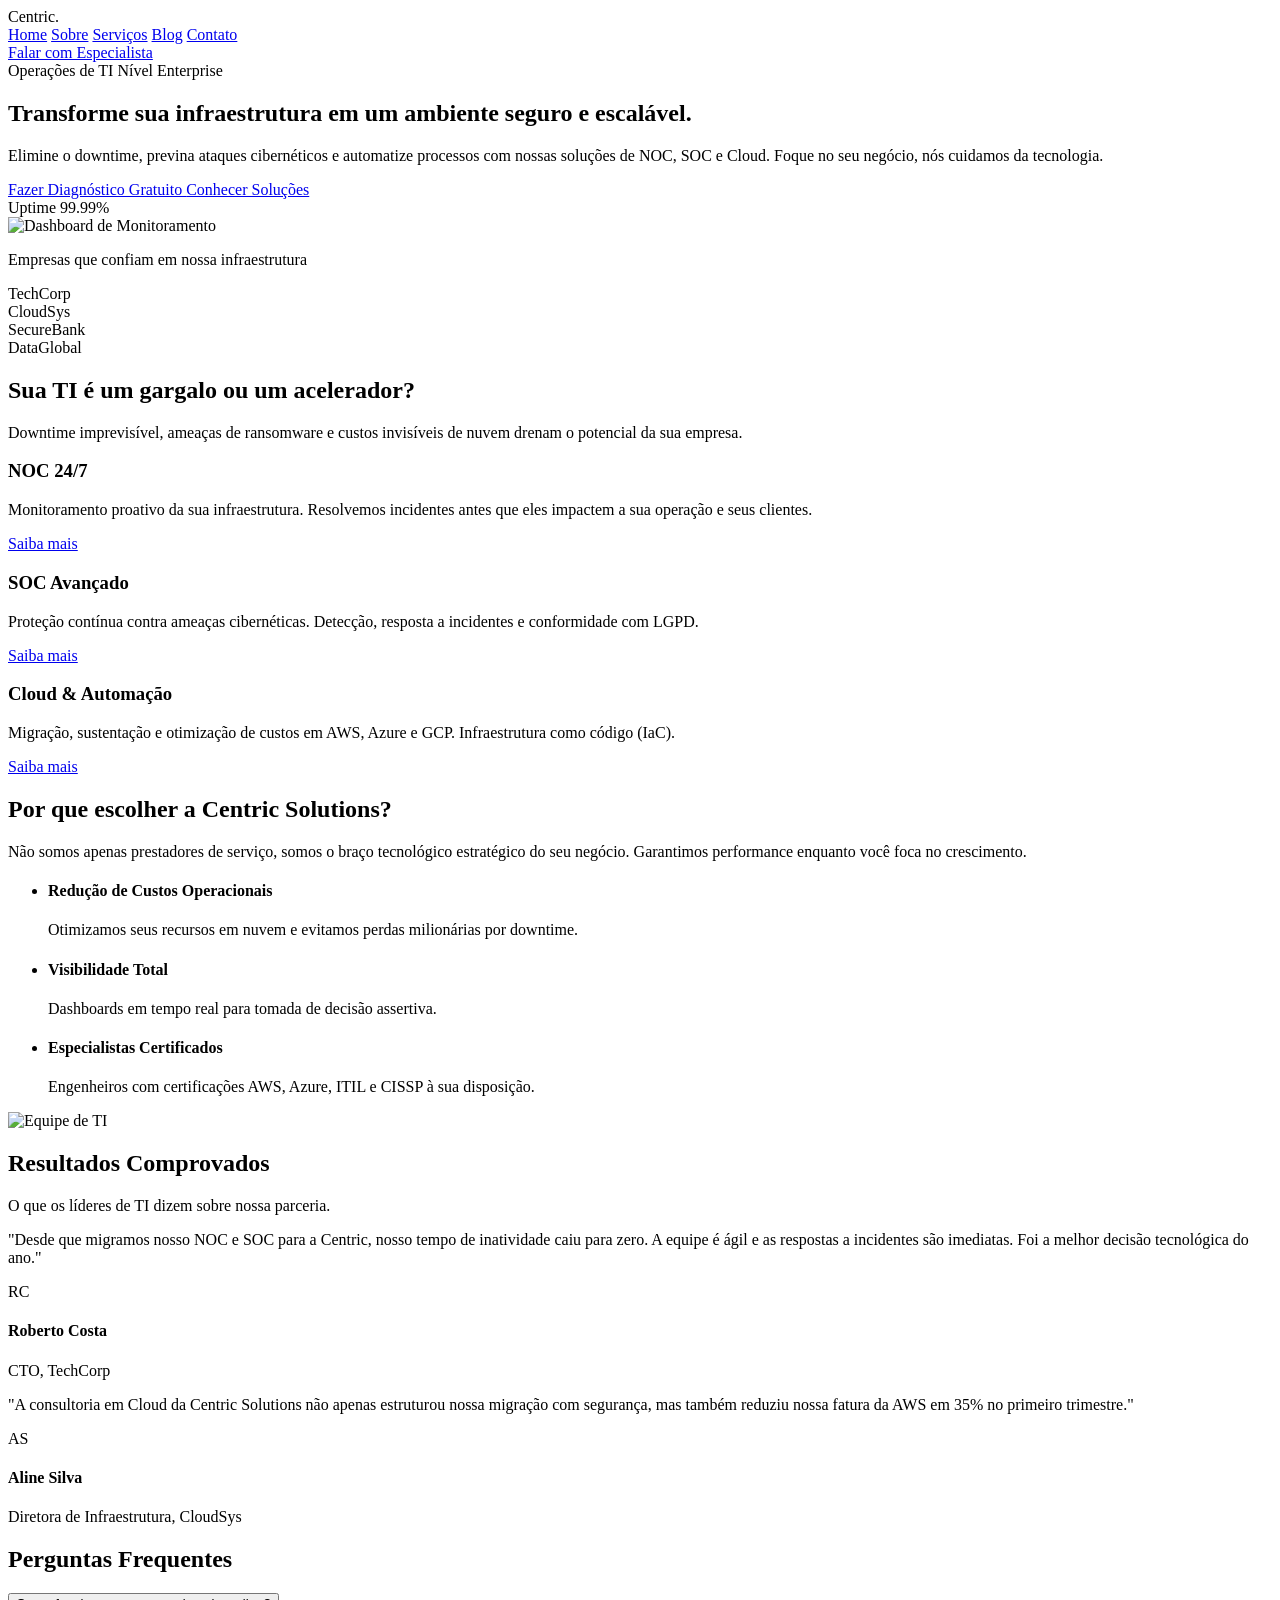
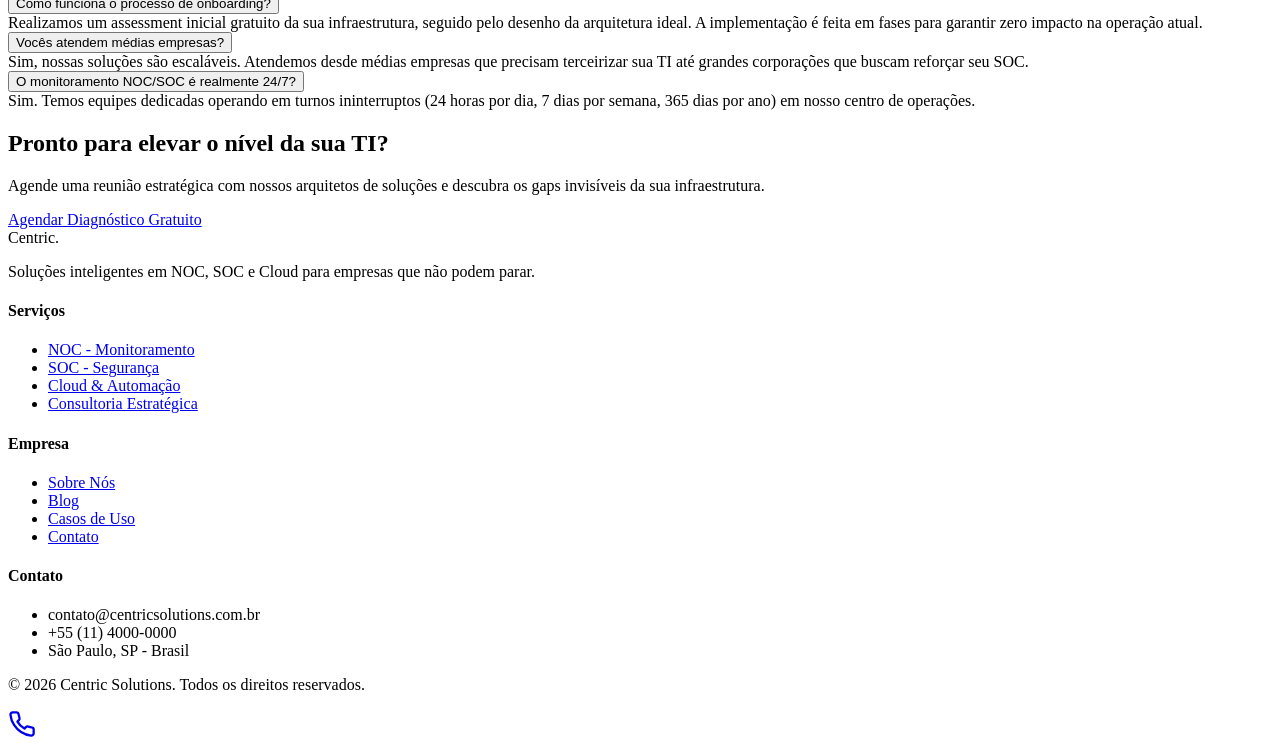
==== index.html @ 2e62fb9f "Add projeto no Github" ====
<!DOCTYPE html>
<html lang="pt-BR" class="scroll-smooth">
<head>
    <meta charset="UTF-8">
    <meta name="viewport" content="width=device-width, initial-scale=1.0">
    <meta name="description" content="A Centric Solutions transforma sua infraestrutura de TI com monitoramento NOC, segurança SOC, Cloud e Consultoria. Alta performance e escalabilidade.">
    <meta name="keywords" content="NOC, SOC, Cloud, Consultoria TI, Segurança da Informação, Infraestrutura, Centric Solutions">
    <title>Centric Solutions | Monitoramento, Segurança e Cloud</title>
    
    <link rel="preconnect" href="https://fonts.googleapis.com">
    <link rel="preconnect" href="https://fonts.gstatic.com" crossorigin>
    <link href="https://fonts.googleapis.com/css2?family=Inter:wght@400;500;600&family=Poppins:wght@500;600;700;800&display=swap" rel="stylesheet">
    <link rel="stylesheet" href="css/style.css">
    
    <script src="https://cdn.tailwindcss.com"></script>
    <script>
        tailwind.config = {
            theme: {
                extend: {
                    colors: {
                        darkblue: '#0A1F44',
                        blue: '#2F80ED',
                        purple: '#7B61FF',
                    },
                    fontFamily: {
                        sans: ['Inter', 'sans-serif'],
                        heading: ['Poppins', 'sans-serif'],
                    }
                }
            }
        }
    </script>
    <script src="https://unpkg.com/lucide@latest"></script>
</head>
<body class="bg-gray-50 text-gray-800 antialiased font-sans">

    <header class="fixed w-full z-50 transition-all duration-300" id="navbar">
        <div class="max-w-7xl mx-auto px-4 sm:px-6 lg:px-8">
            <div class="flex justify-between items-center h-20">
                <div class="flex-shrink-0 flex items-center gap-2 cursor-pointer" onclick="window.location.href='index.html'">
                    <i data-lucide="hexagon" class="text-blue w-8 h-8"></i>
                    <span class="font-heading font-bold text-2xl text-white tracking-tight">Centric.</span>
                </div>
                <nav class="hidden md:flex space-x-8">
                    <a href="index.html" class="text-white hover:text-blue transition font-medium">Home</a>
                    <a href="sobre.html" class="text-gray-300 hover:text-white transition font-medium">Sobre</a>
                    <a href="servicos.html" class="text-gray-300 hover:text-white transition font-medium">Serviços</a>
                    <a href="blog.html" class="text-gray-300 hover:text-white transition font-medium">Blog</a>
                    <a href="contato.html" class="text-gray-300 hover:text-white transition font-medium">Contato</a>
                </nav>
                <div class="hidden md:flex">
                    <a href="contato.html" class="bg-blue hover:bg-blue-600 text-white px-6 py-2 rounded-lg font-medium transition shadow-lg shadow-blue/30">Falar com Especialista</a>
                </div>
            </div>
        </div>
    </header>

    <section class="relative pt-32 pb-20 lg:pt-48 lg:pb-32 bg-darkblue overflow-hidden parallax">
        <div class="absolute inset-0 z-0">
            <div class="absolute inset-0 bg-gradient-to-r from-darkblue via-darkblue/90 to-transparent z-10"></div>
            <div class="absolute top-0 right-0 w-1/2 h-full bg-[radial-gradient(ellipse_at_top_right,_var(--tw-gradient-stops))] from-purple/40 via-blue/10 to-transparent"></div>
        </div>
        
        <div class="max-w-7xl mx-auto px-4 sm:px-6 lg:px-8 relative z-10">
            <div class="grid lg:grid-cols-2 gap-12 items-center">
                <div class="animate-fade-in-up">
                    <span class="text-purple font-semibold tracking-wider uppercase text-sm mb-4 block">Operações de TI Nível Enterprise</span>
                    <h1 class="text-4xl lg:text-6xl font-heading font-bold text-white leading-tight mb-6">
                        Transforme sua infraestrutura em um ambiente <span class="text-transparent bg-clip-text bg-gradient-to-r from-blue to-purple">seguro e escalável.</span>
                    </h1>
                    <p class="text-lg text-gray-300 mb-8 max-w-lg">
                        Elimine o downtime, previna ataques cibernéticos e automatize processos com nossas soluções de NOC, SOC e Cloud. Foque no seu negócio, nós cuidamos da tecnologia.
                    </p>
                    <div class="flex flex-col sm:flex-row gap-4">
                        <a href="contato.html" class="bg-blue hover:bg-blue-600 text-white text-center px-8 py-4 rounded-lg font-semibold transition shadow-lg shadow-blue/40 flex items-center justify-center gap-2">
                            Fazer Diagnóstico Gratuito <i data-lucide="arrow-right" class="w-5 h-5"></i>
                        </a>
                        <a href="servicos.html" class="border border-gray-600 hover:border-gray-400 text-white text-center px-8 py-4 rounded-lg font-semibold transition flex items-center justify-center">
                            Conhecer Soluções
                        </a>
                    </div>
                </div>
                <div class="hidden lg:block animate-fade-in-up delay-200">
                    <div class="glass-panel p-6 rounded-2xl border border-white/10 shadow-2xl relative">
                        <div class="absolute -top-4 -right-4 bg-purple text-white text-xs font-bold px-3 py-1 rounded-full shadow-lg z-20">Uptime 99.99%</div>
                        <img src="https://images.unsplash.com/photo-1551288049-bebda4e38f71?auto=format&fit=crop&w=800&q=80" alt="Dashboard de Monitoramento" class="rounded-lg opacity-90 w-full h-auto object-cover">
                    </div>
                </div>
            </div>
        </div>
    </section>

    <section class="py-10 bg-white border-b border-gray-100">
        <div class="max-w-7xl mx-auto px-4 text-center">
            <p class="text-sm text-gray-400 font-semibold uppercase tracking-widest mb-6">Empresas que confiam em nossa infraestrutura</p>
            <div class="flex flex-wrap justify-center gap-12 opacity-50 grayscale hover:grayscale-0 transition duration-500">
                <div class="flex items-center gap-2"><i data-lucide="box" class="w-8 h-8"></i><span class="font-heading font-bold text-xl">TechCorp</span></div>
                <div class="flex items-center gap-2"><i data-lucide="cloud" class="w-8 h-8"></i><span class="font-heading font-bold text-xl">CloudSys</span></div>
                <div class="flex items-center gap-2"><i data-lucide="shield" class="w-8 h-8"></i><span class="font-heading font-bold text-xl">SecureBank</span></div>
                <div class="flex items-center gap-2"><i data-lucide="database" class="w-8 h-8"></i><span class="font-heading font-bold text-xl">DataGlobal</span></div>
            </div>
        </div>
    </section>

    <section class="py-24 bg-gray-50">
        <div class="max-w-7xl mx-auto px-4 sm:px-6 lg:px-8">
            <div class="text-center max-w-3xl mx-auto mb-16 reveal">
                <h2 class="text-3xl lg:text-4xl font-heading font-bold text-darkblue mb-4">Sua TI é um gargalo ou um acelerador?</h2>
                <p class="text-lg text-gray-600">Downtime imprevisível, ameaças de ransomware e custos invisíveis de nuvem drenam o potencial da sua empresa.</p>
            </div>

            <div class="grid md:grid-cols-3 gap-8">
                <div class="bg-white p-8 rounded-2xl shadow-sm border border-gray-100 hover:shadow-xl hover:-translate-y-1 transition duration-300 reveal">
                    <div class="w-14 h-14 bg-blue/10 rounded-xl flex items-center justify-center text-blue mb-6">
                        <i data-lucide="activity" class="w-8 h-8"></i>
                    </div>
                    <h3 class="text-xl font-heading font-bold text-darkblue mb-3">NOC 24/7</h3>
                    <p class="text-gray-600 mb-6">Monitoramento proativo da sua infraestrutura. Resolvemos incidentes antes que eles impactem a sua operação e seus clientes.</p>
                    <a href="servicos.html" class="text-blue font-semibold hover:text-darkblue transition flex items-center gap-1">Saiba mais <i data-lucide="chevron-right" class="w-4 h-4"></i></a>
                </div>
                
                <div class="bg-white p-8 rounded-2xl shadow-sm border border-gray-100 hover:shadow-xl hover:-translate-y-1 transition duration-300 reveal delay-100">
                    <div class="w-14 h-14 bg-purple/10 rounded-xl flex items-center justify-center text-purple mb-6">
                        <i data-lucide="shield-check" class="w-8 h-8"></i>
                    </div>
                    <h3 class="text-xl font-heading font-bold text-darkblue mb-3">SOC Avançado</h3>
                    <p class="text-gray-600 mb-6">Proteção contínua contra ameaças cibernéticas. Detecção, resposta a incidentes e conformidade com LGPD.</p>
                    <a href="servicos.html" class="text-purple font-semibold hover:text-darkblue transition flex items-center gap-1">Saiba mais <i data-lucide="chevron-right" class="w-4 h-4"></i></a>
                </div>

                <div class="bg-white p-8 rounded-2xl shadow-sm border border-gray-100 hover:shadow-xl hover:-translate-y-1 transition duration-300 reveal delay-200">
                    <div class="w-14 h-14 bg-darkblue/10 rounded-xl flex items-center justify-center text-darkblue mb-6">
                        <i data-lucide="cloud-cog" class="w-8 h-8"></i>
                    </div>
                    <h3 class="text-xl font-heading font-bold text-darkblue mb-3">Cloud & Automação</h3>
                    <p class="text-gray-600 mb-6">Migração, sustentação e otimização de custos em AWS, Azure e GCP. Infraestrutura como código (IaC).</p>
                    <a href="servicos.html" class="text-darkblue font-semibold hover:text-blue transition flex items-center gap-1">Saiba mais <i data-lucide="chevron-right" class="w-4 h-4"></i></a>
                </div>
            </div>
        </div>
    </section>

    <section class="py-24 bg-darkblue text-white overflow-hidden relative">
        <div class="absolute top-1/2 left-0 transform -translate-y-1/2 w-64 h-64 bg-blue/20 rounded-full blur-3xl"></div>
        <div class="absolute top-1/2 right-0 transform -translate-y-1/2 w-64 h-64 bg-purple/20 rounded-full blur-3xl"></div>
        
        <div class="max-w-7xl mx-auto px-4 sm:px-6 lg:px-8 relative z-10">
            <div class="grid lg:grid-cols-2 gap-16 items-center">
                <div class="reveal">
                    <h2 class="text-3xl lg:text-4xl font-heading font-bold mb-6">Por que escolher a Centric Solutions?</h2>
                    <p class="text-gray-300 mb-8 text-lg">Não somos apenas prestadores de serviço, somos o braço tecnológico estratégico do seu negócio. Garantimos performance enquanto você foca no crescimento.</p>
                    
                    <ul class="space-y-6">
                        <li class="flex items-start gap-4">
                            <div class="mt-1 bg-blue rounded-full p-1"><i data-lucide="check" class="w-5 h-5 text-white"></i></div>
                            <div>
                                <h4 class="font-bold text-xl mb-1">Redução de Custos Operacionais</h4>
                                <p class="text-gray-400">Otimizamos seus recursos em nuvem e evitamos perdas milionárias por downtime.</p>
                            </div>
                        </li>
                        <li class="flex items-start gap-4">
                            <div class="mt-1 bg-purple rounded-full p-1"><i data-lucide="check" class="w-5 h-5 text-white"></i></div>
                            <div>
                                <h4 class="font-bold text-xl mb-1">Visibilidade Total</h4>
                                <p class="text-gray-400">Dashboards em tempo real para tomada de decisão assertiva.</p>
                            </div>
                        </li>
                        <li class="flex items-start gap-4">
                            <div class="mt-1 bg-blue rounded-full p-1"><i data-lucide="check" class="w-5 h-5 text-white"></i></div>
                            <div>
                                <h4 class="font-bold text-xl mb-1">Especialistas Certificados</h4>
                                <p class="text-gray-400">Engenheiros com certificações AWS, Azure, ITIL e CISSP à sua disposição.</p>
                            </div>
                        </li>
                    </ul>
                </div>
                <div class="reveal delay-200">
                    <img src="https://images.unsplash.com/photo-1573164713988-8665fc963095?auto=format&fit=crop&w=800&q=80" alt="Equipe de TI" class="rounded-2xl shadow-2xl border border-white/10">
                </div>
            </div>
        </div>
    </section>

    <section class="py-24 bg-white">
        <div class="max-w-7xl mx-auto px-4 sm:px-6 lg:px-8">
            <div class="text-center mb-16 reveal">
                <h2 class="text-3xl lg:text-4xl font-heading font-bold text-darkblue mb-4">Resultados Comprovados</h2>
                <p class="text-lg text-gray-600">O que os líderes de TI dizem sobre nossa parceria.</p>
            </div>
            
            <div class="grid md:grid-cols-2 gap-8">
                <div class="bg-gray-50 p-8 rounded-2xl border border-gray-100 reveal">
                    <div class="flex text-yellow-400 mb-4">
                        <i data-lucide="star" class="fill-current w-5 h-5"></i><i data-lucide="star" class="fill-current w-5 h-5"></i><i data-lucide="star" class="fill-current w-5 h-5"></i><i data-lucide="star" class="fill-current w-5 h-5"></i><i data-lucide="star" class="fill-current w-5 h-5"></i>
                    </div>
                    <p class="text-gray-700 italic mb-6">"Desde que migramos nosso NOC e SOC para a Centric, nosso tempo de inatividade caiu para zero. A equipe é ágil e as respostas a incidentes são imediatas. Foi a melhor decisão tecnológica do ano."</p>
                    <div class="flex items-center gap-4">
                        <div class="w-12 h-12 bg-gray-300 rounded-full flex items-center justify-center font-bold text-darkblue">RC</div>
                        <div>
                            <h4 class="font-bold text-darkblue">Roberto Costa</h4>
                            <p class="text-sm text-gray-500">CTO, TechCorp</p>
                        </div>
                    </div>
                </div>

                <div class="bg-gray-50 p-8 rounded-2xl border border-gray-100 reveal delay-100">
                    <div class="flex text-yellow-400 mb-4">
                        <i data-lucide="star" class="fill-current w-5 h-5"></i><i data-lucide="star" class="fill-current w-5 h-5"></i><i data-lucide="star" class="fill-current w-5 h-5"></i><i data-lucide="star" class="fill-current w-5 h-5"></i><i data-lucide="star" class="fill-current w-5 h-5"></i>
                    </div>
                    <p class="text-gray-700 italic mb-6">"A consultoria em Cloud da Centric Solutions não apenas estruturou nossa migração com segurança, mas também reduziu nossa fatura da AWS em 35% no primeiro trimestre."</p>
                    <div class="flex items-center gap-4">
                        <div class="w-12 h-12 bg-gray-300 rounded-full flex items-center justify-center font-bold text-darkblue">AS</div>
                        <div>
                            <h4 class="font-bold text-darkblue">Aline Silva</h4>
                            <p class="text-sm text-gray-500">Diretora de Infraestrutura, CloudSys</p>
                        </div>
                    </div>
                </div>
            </div>
        </div>
    </section>

    <section class="py-24 bg-gray-50 border-t border-gray-200">
        <div class="max-w-3xl mx-auto px-4 sm:px-6 lg:px-8">
            <div class="text-center mb-12 reveal">
                <h2 class="text-3xl font-heading font-bold text-darkblue mb-4">Perguntas Frequentes</h2>
            </div>
            
            <div class="space-y-4 reveal delay-100">
                <div class="bg-white rounded-lg shadow-sm border border-gray-200 overflow-hidden faq-item">
                    <button class="w-full px-6 py-4 text-left flex justify-between items-center focus:outline-none faq-btn">
                        <span class="font-semibold text-darkblue">Como funciona o processo de onboarding?</span>
                        <i data-lucide="chevron-down" class="w-5 h-5 text-gray-400 transition-transform duration-300"></i>
                    </button>
                    <div class="px-6 pb-4 text-gray-600 hidden faq-content">
                        Realizamos um assessment inicial gratuito da sua infraestrutura, seguido pelo desenho da arquitetura ideal. A implementação é feita em fases para garantir zero impacto na operação atual.
                    </div>
                </div>
                <div class="bg-white rounded-lg shadow-sm border border-gray-200 overflow-hidden faq-item">
                    <button class="w-full px-6 py-4 text-left flex justify-between items-center focus:outline-none faq-btn">
                        <span class="font-semibold text-darkblue">Vocês atendem médias empresas?</span>
                        <i data-lucide="chevron-down" class="w-5 h-5 text-gray-400 transition-transform duration-300"></i>
                    </button>
                    <div class="px-6 pb-4 text-gray-600 hidden faq-content">
                        Sim, nossas soluções são escaláveis. Atendemos desde médias empresas que precisam terceirizar sua TI até grandes corporações que buscam reforçar seu SOC.
                    </div>
                </div>
                <div class="bg-white rounded-lg shadow-sm border border-gray-200 overflow-hidden faq-item">
                    <button class="w-full px-6 py-4 text-left flex justify-between items-center focus:outline-none faq-btn">
                        <span class="font-semibold text-darkblue">O monitoramento NOC/SOC é realmente 24/7?</span>
                        <i data-lucide="chevron-down" class="w-5 h-5 text-gray-400 transition-transform duration-300"></i>
                    </button>
                    <div class="px-6 pb-4 text-gray-600 hidden faq-content">
                        Sim. Temos equipes dedicadas operando em turnos ininterruptos (24 horas por dia, 7 dias por semana, 365 dias por ano) em nosso centro de operações.
                    </div>
                </div>
            </div>
        </div>
    </section>

    <section class="py-20 bg-gradient-to-r from-darkblue to-blue text-white text-center">
        <div class="max-w-4xl mx-auto px-4 reveal">
            <h2 class="text-3xl lg:text-5xl font-heading font-bold mb-6">Pronto para elevar o nível da sua TI?</h2>
            <p class="text-xl text-blue-100 mb-10">Agende uma reunião estratégica com nossos arquitetos de soluções e descubra os gaps invisíveis da sua infraestrutura.</p>
            <a href="contato.html" class="inline-block bg-white text-darkblue hover:bg-gray-100 px-10 py-4 rounded-lg font-bold text-lg transition shadow-xl">
                Agendar Diagnóstico Gratuito
            </a>
        </div>
    </section>

    <footer class="bg-gray-900 text-gray-400 py-12 border-t border-gray-800">
        <div class="max-w-7xl mx-auto px-4 sm:px-6 lg:px-8 grid md:grid-cols-4 gap-8 mb-8">
            <div>
                <div class="flex items-center gap-2 mb-6">
                    <i data-lucide="hexagon" class="text-blue w-6 h-6"></i>
                    <span class="font-heading font-bold text-xl text-white tracking-tight">Centric.</span>
                </div>
                <p class="text-sm">Soluções inteligentes em NOC, SOC e Cloud para empresas que não podem parar.</p>
            </div>
            <div>
                <h4 class="text-white font-bold mb-4 font-heading">Serviços</h4>
                <ul class="space-y-2 text-sm">
                    <li><a href="servicos.html" class="hover:text-white transition">NOC - Monitoramento</a></li>
                    <li><a href="servicos.html" class="hover:text-white transition">SOC - Segurança</a></li>
                    <li><a href="servicos.html" class="hover:text-white transition">Cloud & Automação</a></li>
                    <li><a href="servicos.html" class="hover:text-white transition">Consultoria Estratégica</a></li>
                </ul>
            </div>
            <div>
                <h4 class="text-white font-bold mb-4 font-heading">Empresa</h4>
                <ul class="space-y-2 text-sm">
                    <li><a href="sobre.html" class="hover:text-white transition">Sobre Nós</a></li>
                    <li><a href="blog.html" class="hover:text-white transition">Blog</a></li>
                    <li><a href="#" class="hover:text-white transition">Casos de Uso</a></li>
                    <li><a href="contato.html" class="hover:text-white transition">Contato</a></li>
                </ul>
            </div>
            <div>
                <h4 class="text-white font-bold mb-4 font-heading">Contato</h4>
                <ul class="space-y-2 text-sm">
                    <li class="flex items-center gap-2"><i data-lucide="mail" class="w-4 h-4"></i> contato@centricsolutions.com.br</li>
                    <li class="flex items-center gap-2"><i data-lucide="phone" class="w-4 h-4"></i> +55 (11) 4000-0000</li>
                    <li class="flex items-center gap-2"><i data-lucide="map-pin" class="w-4 h-4"></i> São Paulo, SP - Brasil</li>
                </ul>
            </div>
        </div>
        <div class="max-w-7xl mx-auto px-4 sm:px-6 lg:px-8 border-t border-gray-800 pt-8 flex flex-col md:flex-row justify-between items-center text-sm">
            <p>&copy; 2026 Centric Solutions. Todos os direitos reservados.</p>
            <div class="flex space-x-4 mt-4 md:mt-0">
                <a href="#" class="hover:text-white transition"><i data-lucide="linkedin" class="w-5 h-5"></i></a>
                <a href="#" class="hover:text-white transition"><i data-lucide="instagram" class="w-5 h-5"></i></a>
            </div>
        </div>
    </footer>

    <a href="https://wa.me/5511999999999" target="_blank" class="fixed bottom-6 right-6 bg-green-500 hover:bg-green-600 text-white p-4 rounded-full shadow-2xl hover:-translate-y-1 transition-all z-50 flex items-center justify-center">
        <svg xmlns="http://www.w3.org/2000/svg" width="28" height="28" viewBox="0 0 24 24" fill="none" stroke="currentColor" stroke-width="2" stroke-linecap="round" stroke-linejoin="round" class="lucide lucide-phone"><path d="M22 16.92v3a2 2 0 0 1-2.18 2 19.79 19.79 0 0 1-8.63-3.07 19.5 19.5 0 0 1-6-6 19.79 19.79 0 0 1-3.07-8.67A2 2 0 0 1 4.11 2h3a2 2 0 0 1 2 1.72 12.84 12.84 0 0 0 .7 2.81 2 2 0 0 1-.45 2.11L8.09 9.91a16 16 0 0 0 6 6l1.27-1.27a2 2 0 0 1 2.11-.45 12.84 12.84 0 0 0 2.81.7A2 2 0 0 1 22 16.92z"/></svg>
    </a>

    <script src="js/script.js"></script>
    <script>lucide.createIcons();</script>
</body>
</html>
---- css/style.css ----
/* Custom Styles and Utility Classes */
html {
    scroll-behavior: smooth;
}

body {
    -webkit-font-smoothing: antialiased;
    -moz-osx-font-smoothing: grayscale;
}

/* Glassmorphism utility */
.glass-panel {
    background: rgba(255, 255, 255, 0.05);
    backdrop-filter: blur(10px);
    -webkit-backdrop-filter: blur(10px);
}

/* Custom Animations */
@keyframes fadeInUp {
    from {
        opacity: 0;
        transform: translateY(30px);
    }
    to {
        opacity: 1;
        transform: translateY(0);
    }
}

.animate-fade-in-up {
    animation: fadeInUp 0.8s cubic-bezier(0.16, 1, 0.3, 1) forwards;
}

.delay-100 { animation-delay: 100ms; }
.delay-200 { animation-delay: 200ms; }
.delay-300 { animation-delay: 300ms; }

/* Reveal on scroll logic (used with JS) */
.reveal {
    opacity: 0;
    transform: translateY(30px);
    transition: all 0.8s cubic-bezier(0.16, 1, 0.3, 1);
}

.reveal.active {
    opacity: 1;
    transform: translateY(0);
}

/* Parallax Background */
.parallax {
    background-attachment: fixed;
    background-position: center;
    background-repeat: no-repeat;
    background-size: cover;
}
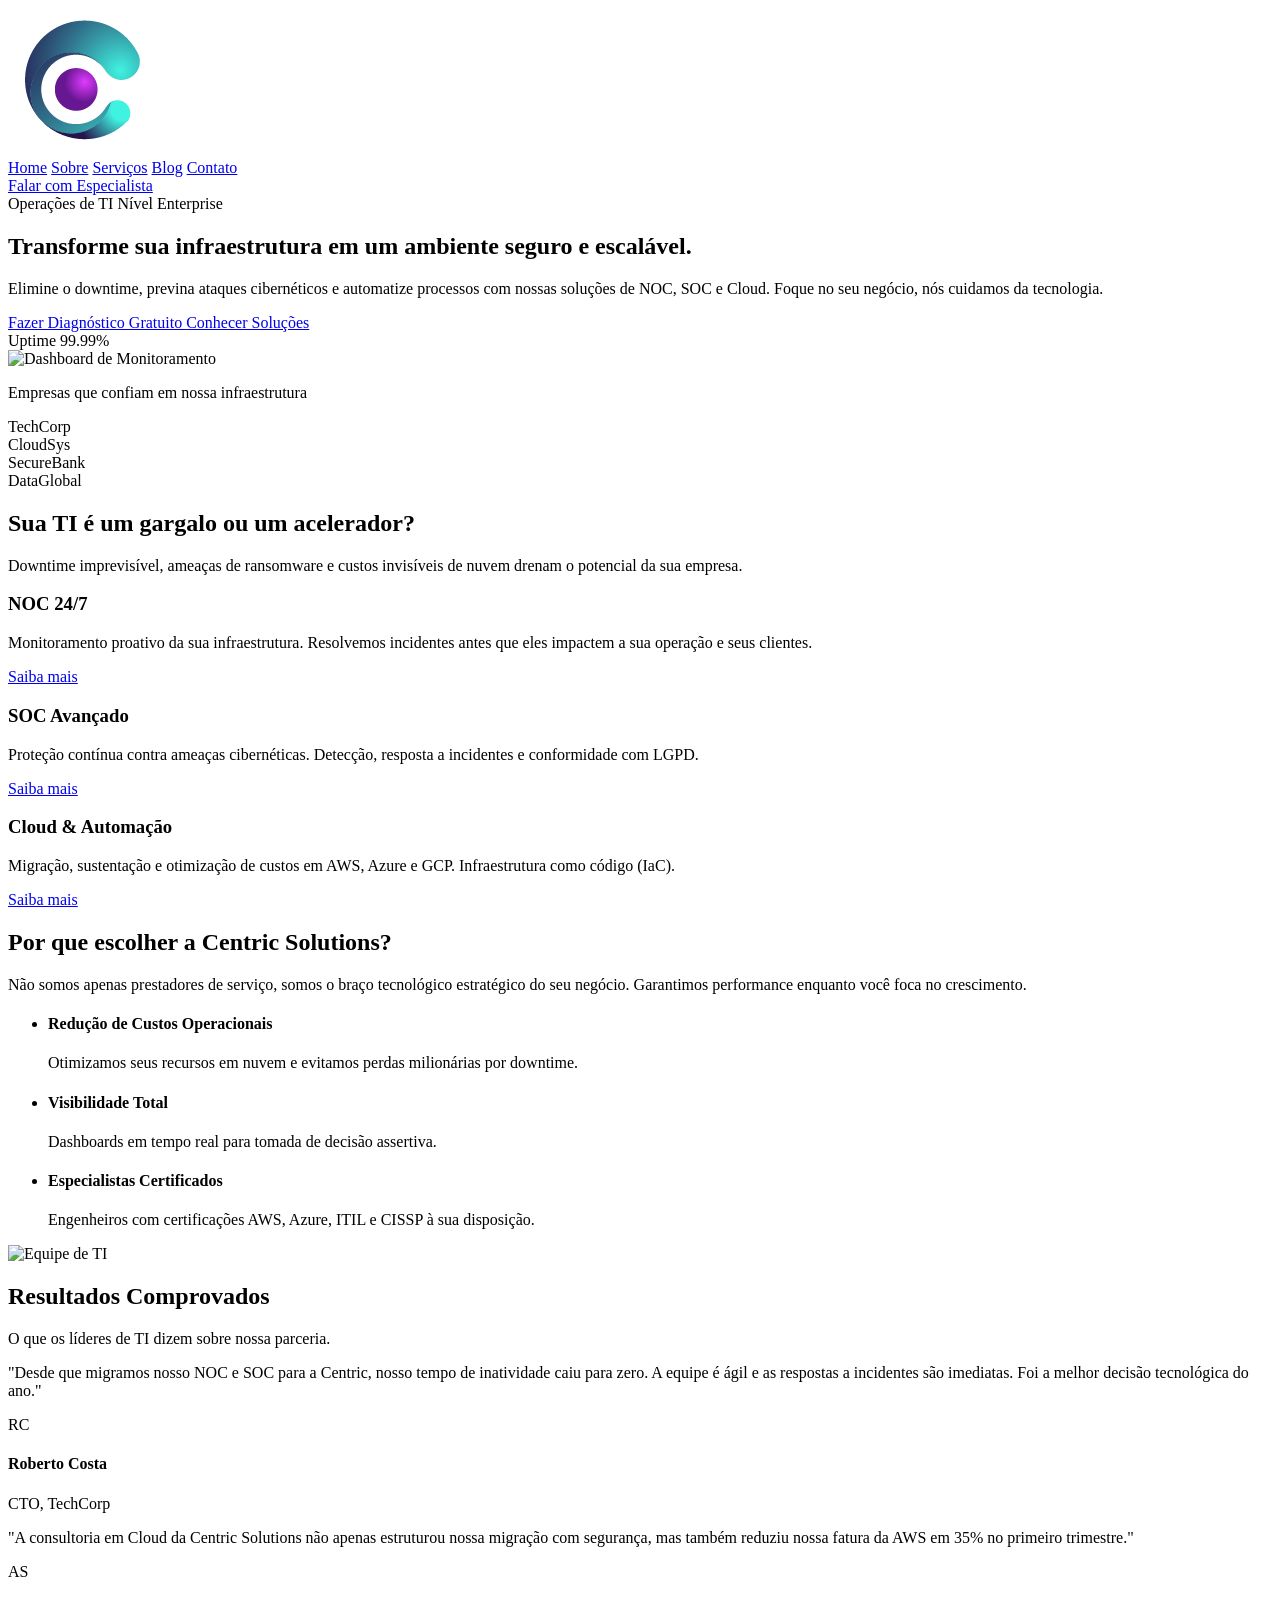
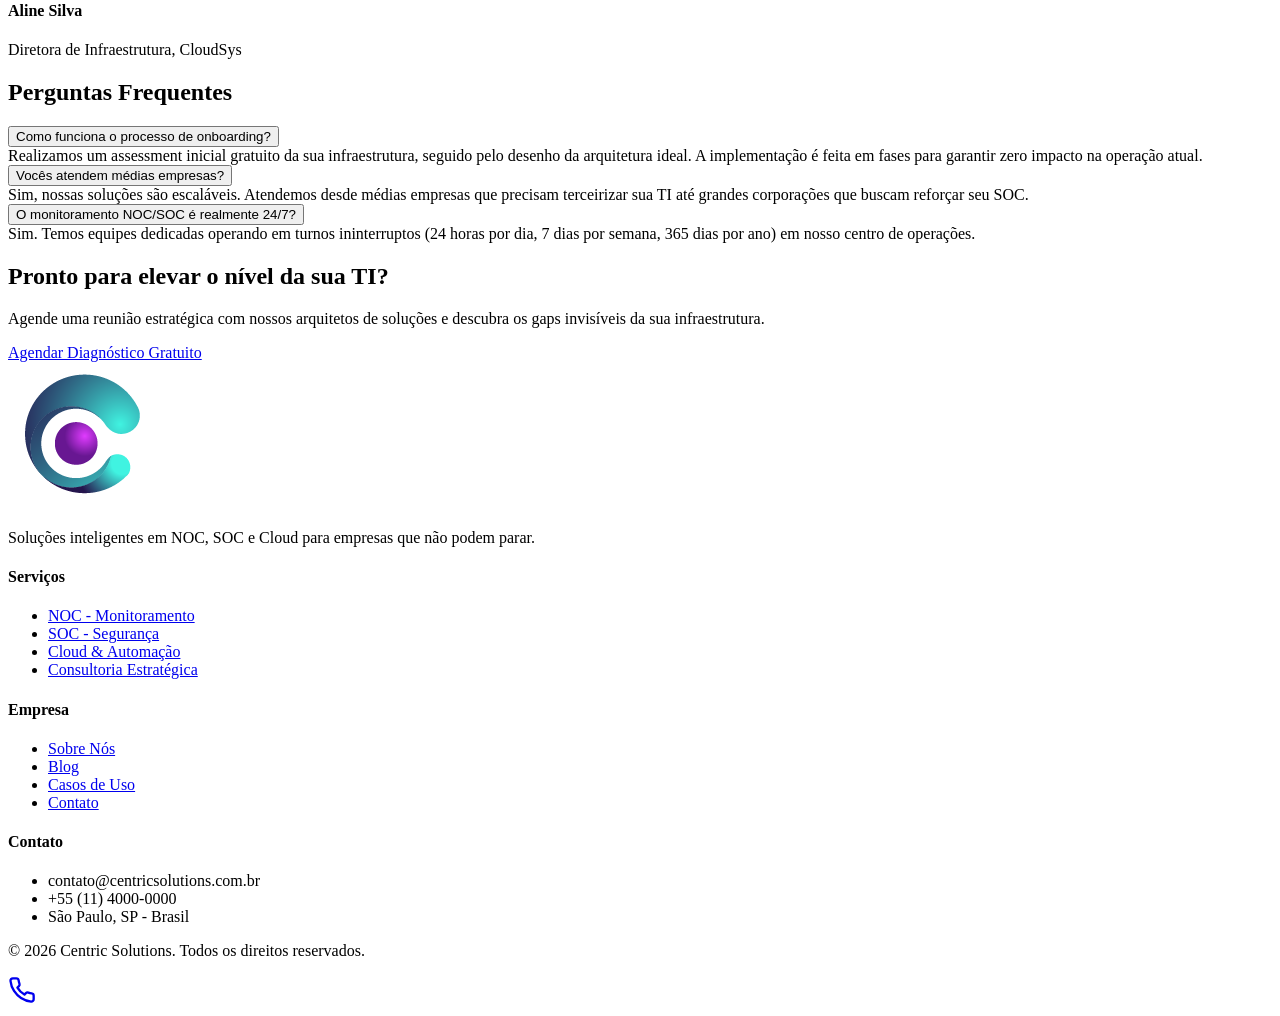
==== commit a504d289: "Alteração cor e logo" ====
--- a/index.html
+++ b/index.html
@@ -18,9 +18,9 @@
             theme: {
                 extend: {
                     colors: {
-                        darkblue: '#0A1F44',
-                        blue: '#2F80ED',
-                        purple: '#7B61FF',
+                        darkblue: '#2A0E4E',
+                        blue: '#6D28D9',
+                        purple: '#A855F7',
                     },
                     fontFamily: {
                         sans: ['Inter', 'sans-serif'],
@@ -38,8 +38,7 @@
         <div class="max-w-7xl mx-auto px-4 sm:px-6 lg:px-8">
             <div class="flex justify-between items-center h-20">
                 <div class="flex-shrink-0 flex items-center gap-2 cursor-pointer" onclick="window.location.href='index.html'">
-                    <i data-lucide="hexagon" class="text-blue w-8 h-8"></i>
-                    <span class="font-heading font-bold text-2xl text-white tracking-tight">Centric.</span>
+                    <img src="img/centric-logo.png" alt="Logo Centric" class="h-10 w-auto">
                 </div>
                 <nav class="hidden md:flex space-x-8">
                     <a href="index.html" class="text-white hover:text-blue transition font-medium">Home</a>
@@ -49,7 +48,7 @@
                     <a href="contato.html" class="text-gray-300 hover:text-white transition font-medium">Contato</a>
                 </nav>
                 <div class="hidden md:flex">
-                    <a href="contato.html" class="bg-blue hover:bg-blue-600 text-white px-6 py-2 rounded-lg font-medium transition shadow-lg shadow-blue/30">Falar com Especialista</a>
+                    <a href="contato.html" class="bg-blue hover:bg-purple text-white px-6 py-2 rounded-lg font-medium transition shadow-lg shadow-blue/30">Falar com Especialista</a>
                 </div>
             </div>
         </div>
@@ -72,7 +71,7 @@
                         Elimine o downtime, previna ataques cibernéticos e automatize processos com nossas soluções de NOC, SOC e Cloud. Foque no seu negócio, nós cuidamos da tecnologia.
                     </p>
                     <div class="flex flex-col sm:flex-row gap-4">
-                        <a href="contato.html" class="bg-blue hover:bg-blue-600 text-white text-center px-8 py-4 rounded-lg font-semibold transition shadow-lg shadow-blue/40 flex items-center justify-center gap-2">
+                        <a href="contato.html" class="bg-blue hover:bg-purple text-white text-center px-8 py-4 rounded-lg font-semibold transition shadow-lg shadow-blue/40 flex items-center justify-center gap-2">
                             Fazer Diagnóstico Gratuito <i data-lucide="arrow-right" class="w-5 h-5"></i>
                         </a>
                         <a href="servicos.html" class="border border-gray-600 hover:border-gray-400 text-white text-center px-8 py-4 rounded-lg font-semibold transition flex items-center justify-center">
@@ -261,7 +260,7 @@
     <section class="py-20 bg-gradient-to-r from-darkblue to-blue text-white text-center">
         <div class="max-w-4xl mx-auto px-4 reveal">
             <h2 class="text-3xl lg:text-5xl font-heading font-bold mb-6">Pronto para elevar o nível da sua TI?</h2>
-            <p class="text-xl text-blue-100 mb-10">Agende uma reunião estratégica com nossos arquitetos de soluções e descubra os gaps invisíveis da sua infraestrutura.</p>
+            <p class="text-xl text-purple-100 mb-10">Agende uma reunião estratégica com nossos arquitetos de soluções e descubra os gaps invisíveis da sua infraestrutura.</p>
             <a href="contato.html" class="inline-block bg-white text-darkblue hover:bg-gray-100 px-10 py-4 rounded-lg font-bold text-lg transition shadow-xl">
                 Agendar Diagnóstico Gratuito
             </a>
@@ -272,8 +271,7 @@
         <div class="max-w-7xl mx-auto px-4 sm:px-6 lg:px-8 grid md:grid-cols-4 gap-8 mb-8">
             <div>
                 <div class="flex items-center gap-2 mb-6">
-                    <i data-lucide="hexagon" class="text-blue w-6 h-6"></i>
-                    <span class="font-heading font-bold text-xl text-white tracking-tight">Centric.</span>
+                    <img src="img/centric-logo.png" alt="Logo Centric" class="h-8 w-auto">
                 </div>
                 <p class="text-sm">Soluções inteligentes em NOC, SOC e Cloud para empresas que não podem parar.</p>
             </div>
@@ -320,4 +318,4 @@
     <script src="js/script.js"></script>
     <script>lucide.createIcons();</script>
 </body>
-</html>+</html>
